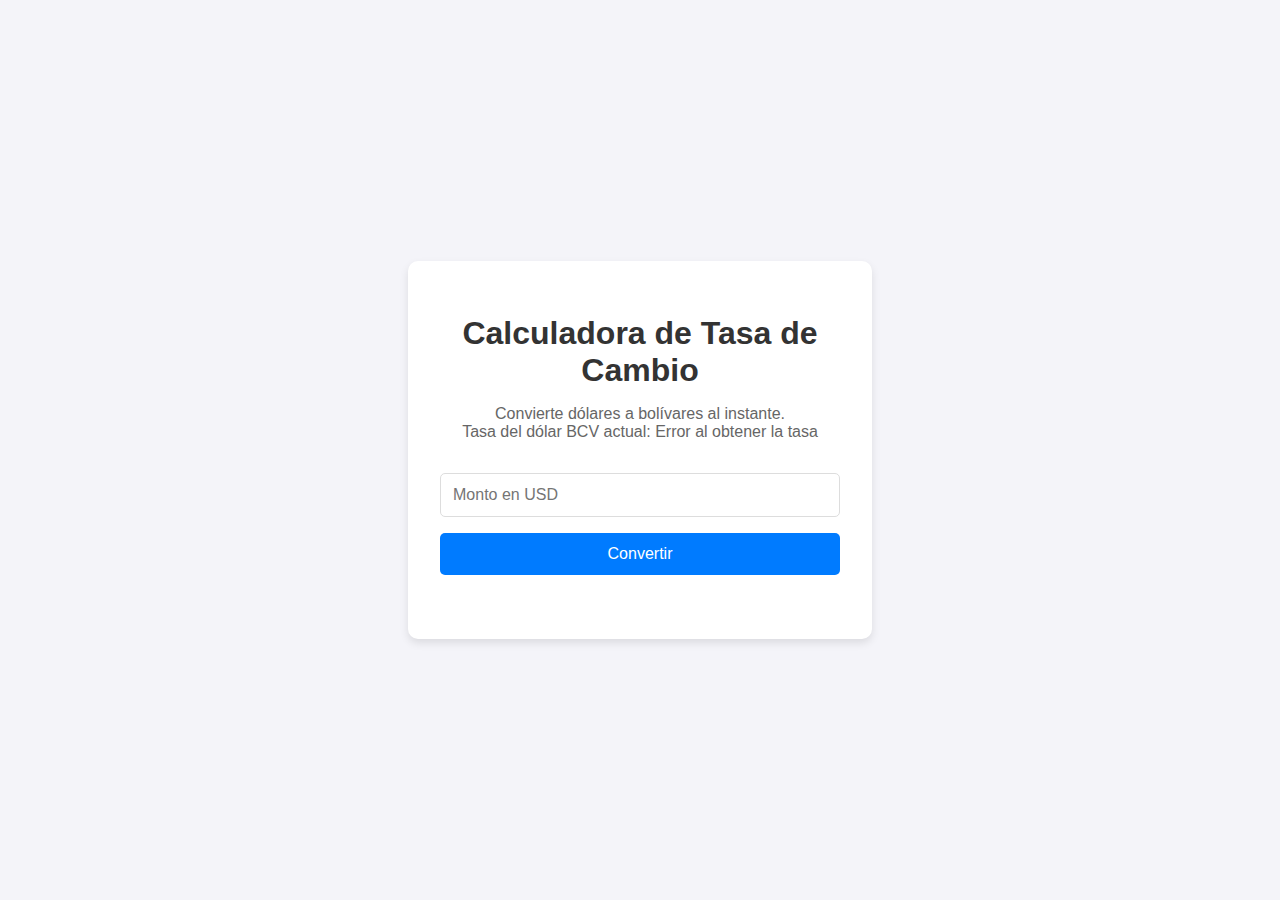
==== index.html @ 223a2a91 "Renombrando index.html" ====
<!DOCTYPE html>
<html lang="es">
<head>
    <meta charset="UTF-8">
    <meta name="viewport" content="width=device-width, initial-scale=1.0">
    <title>Dolar BCV</title>
    <link rel="stylesheet" href="styles.css">
</head>
<body>
    <div class="container">
        <h1>Calculadora de Tasa de Cambio</h1>
        <p>Convierte dólares a bolívares al instante. <br />
           Tasa del dólar BCV actual: <span id="cambio-dolar"></span>
        </p>
        <p></p>
        <div class="converter">
            <input type="number" id="amount" placeholder="Monto en USD">
            <button id="convert">Convertir</button>
            <div id="result"></div>
        </div>
    </div>

    <script src="script.js"></script>
</body>
</html>
---- styles.css ----
/* styles.css */
body {
    font-family: 'Arial', sans-serif;
    background-color: #f4f4f9;
    margin: 0;
    padding: 0;
    display: flex;
    justify-content: center;
    align-items: center;
    height: 100vh;
    color: #333;
}

.container {
    background: white;
    padding: 2rem;
    border-radius: 10px;
    box-shadow: 0 4px 8px rgba(0, 0, 0, 0.1);
    text-align: center;
    max-width: 400px;
    width: 100%;
}

h1 {
    font-size: 2rem;
    margin-bottom: 1rem;
}

p {
    font-size: 1rem;
    margin-bottom: 2rem;
    color: #666;
}

.converter {
    display: flex;
    flex-direction: column;
    gap: 1rem;
}

input[type="number"] {
    padding: 0.75rem;
    border: 1px solid #ddd;
    border-radius: 5px;
    font-size: 1rem;
    width: 100%;
    box-sizing: border-box;
}

button {
    padding: 0.75rem;
    background-color: #007bff;
    color: white;
    border: none;
    border-radius: 5px;
    font-size: 1rem;
    cursor: pointer;
    transition: background-color 0.3s ease;
}

button:hover {
    background-color: #0056b3;
}

#result {
    margin-top: 1rem;
    font-size: 1.25rem;
    font-weight: bold;
    color: #007bff;
}

/* Responsive Design */
@media (max-width: 600px) {
    .container {
        padding: 1rem;
    }

    h1 {
        font-size: 1.5rem;
    }

    p {
        font-size: 0.875rem;
    }

    input[type="number"], button {
        font-size: 0.875rem;
    }

    #result {
        font-size: 1rem;
    }
}
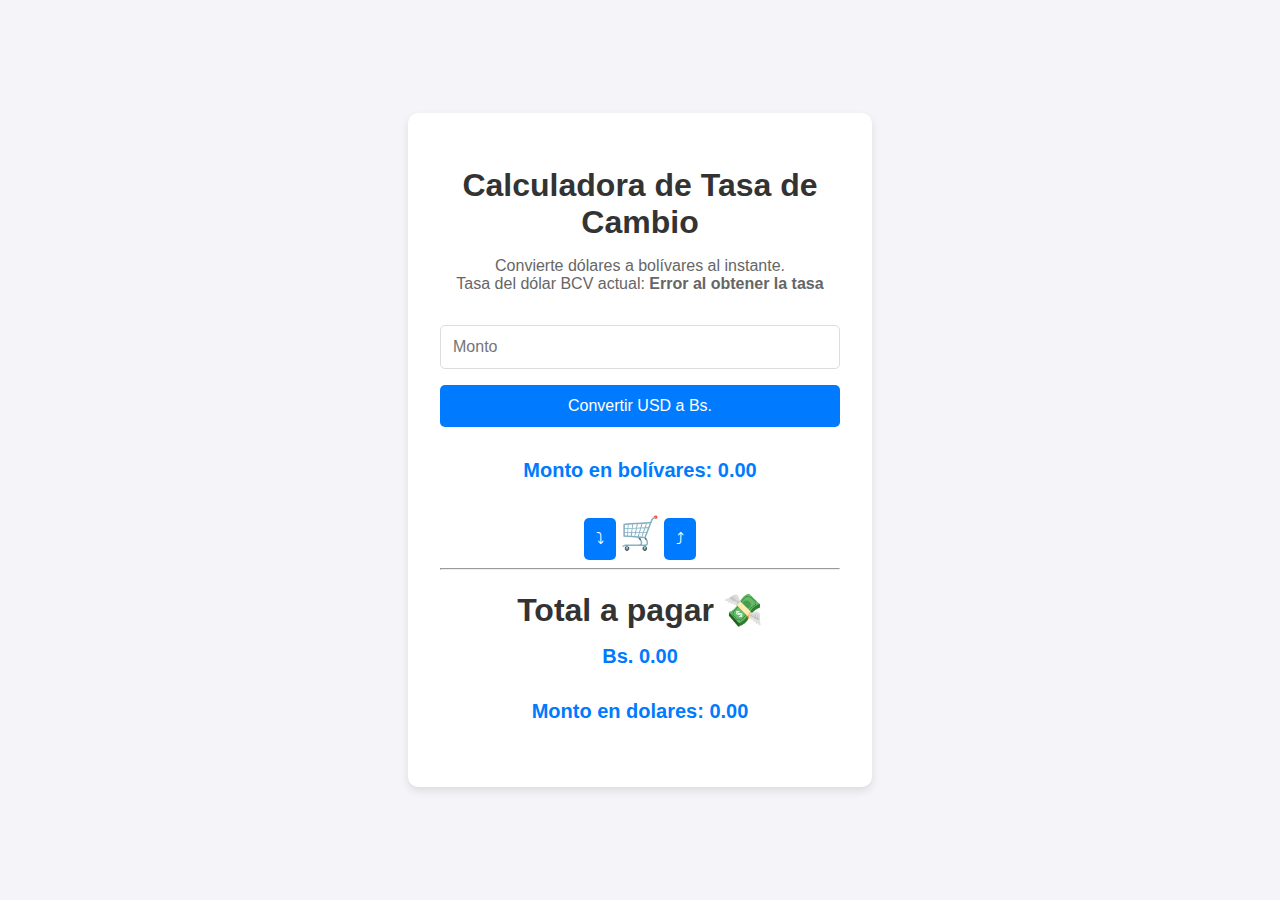
==== commit 4e5c1191: "Funcionalidad del carrito de compras" ====
--- a/index.html
+++ b/index.html
@@ -1,25 +1,41 @@
 <!DOCTYPE html>
 <html lang="es">
+
 <head>
     <meta charset="UTF-8">
     <meta name="viewport" content="width=device-width, initial-scale=1.0">
     <title>Dolar BCV</title>
     <link rel="stylesheet" href="styles.css">
 </head>
+
 <body>
     <div class="container">
         <h1>Calculadora de Tasa de Cambio</h1>
         <p>Convierte dólares a bolívares al instante. <br />
-           Tasa del dólar BCV actual: <span id="cambio-dolar"></span>
+            Tasa del dólar BCV actual: <b><span id="cambio-dolar"></span></b>
         </p>
         <p></p>
         <div class="converter">
-            <input type="number" id="amount" placeholder="Monto en USD">
-            <button id="convert">Convertir</button>
-            <div id="result"></div>
+            <input type="number" id="amount" placeholder="Monto">
+            <button id="convert">Convertir USD a Bs.</button>
+            <p>Monto en bolívares: <span id="result">0.00</span></p>
         </div>
-    </div>
 
-    <script src="script.js"></script>
+        <div class="calcular">
+            <button id="sumar">&#x2935</button>
+            <span style="font-size: 2rem;">&#x1F6D2;</span>
+            <button id="restar">&#x2934</button>
+        </div>
+        <hr />
+        <div>
+            <div class="totales">
+                <h1>Total a pagar &#x1F4B8</h1>
+                <p>Bs. <span id="bolivares">0.00</span></p>
+                <p>Monto en dolares: <span id="dolares">0.00</span></p>
+            </div>
+        </div>
+
+        <script src="script.js"></script>
 </body>
-</html>
+
+</html>--- a/styles.css
+++ b/styles.css
@@ -62,7 +62,7 @@
     background-color: #0056b3;
 }
 
-#result {
+.converter p, .totales p {
     margin-top: 1rem;
     font-size: 1.25rem;
     font-weight: bold;
